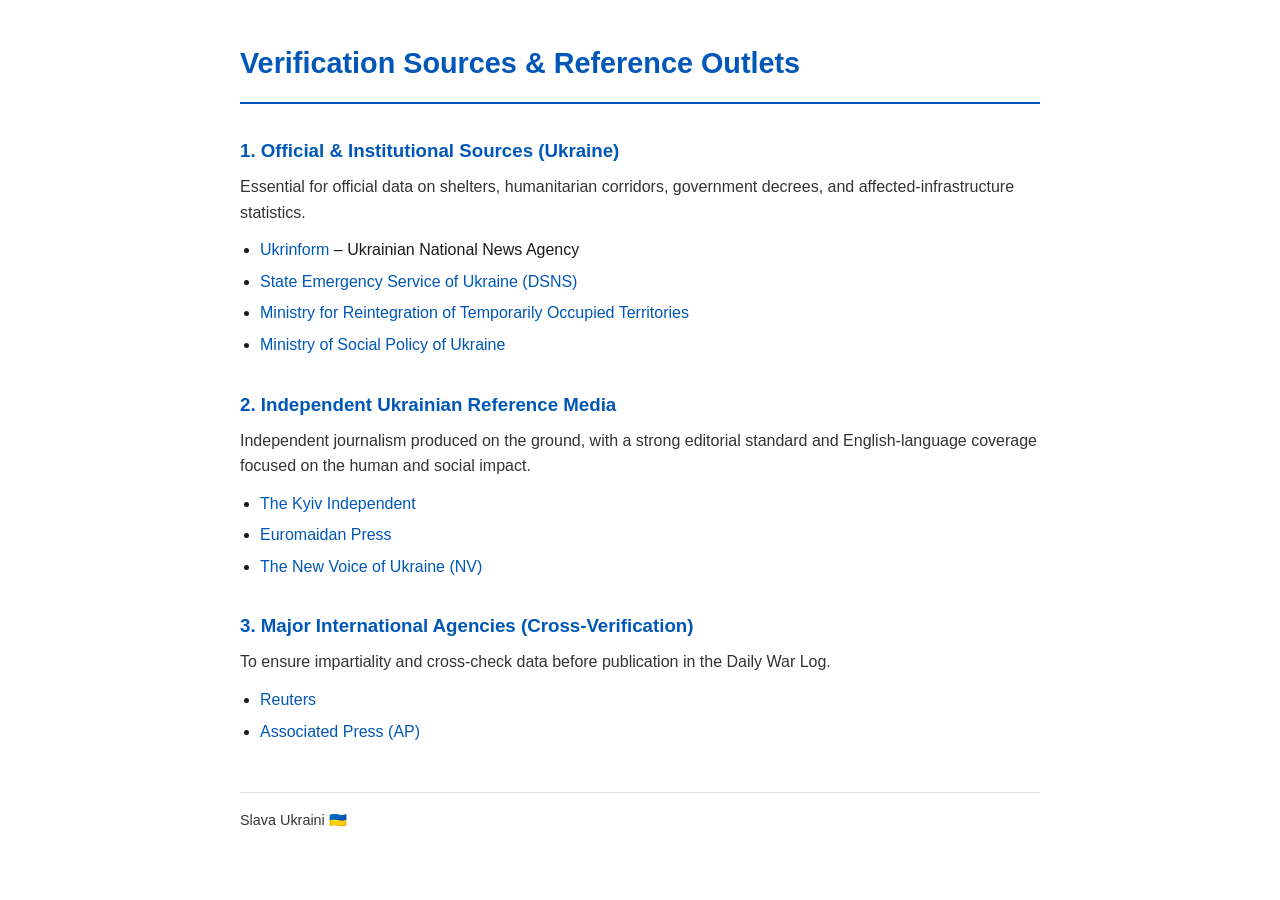
==== fonteswarlog.html @ dfb171c4 "Add files via upload" ====
<!DOCTYPE html>
<html lang="en">
<head>
  <meta charset="UTF-8">
  <meta name="viewport" content="width=device-width, initial-scale=1.0">
  <title>Verification Sources &amp; Reference Outlets</title>
  <style>
    body {
      font-family: 'Liberation Sans', Arial, sans-serif;
      line-height: 1.6;
      color: #1a1a1a;
      background-color: #ffffff;
      margin: 0;
      padding: 0;
    }
    .container {
      max-width: 800px;
      margin: 0 auto;
      padding: 40px 24px;
    }
    header {
      border-bottom: 2px solid #0057b7;
      padding-bottom: 16px;
      margin-bottom: 32px;
    }
    header h1 {
      margin: 0;
      font-size: 1.8rem;
      color: #0057b7;
    }
    h3 {
      color: #0057b7;
      margin-top: 32px;
      margin-bottom: 8px;
    }
    p {
      margin: 0 0 12px;
      color: #333;
    }
    ul {
      margin: 0 0 16px;
      padding-left: 20px;
    }
    li {
      margin-bottom: 6px;
    }
    a {
      color: #0057b7;
      text-decoration: none;
    }
    a:hover {
      text-decoration: underline;
    }
    footer {
      margin-top: 48px;
      padding-top: 16px;
      border-top: 1px solid #ddd;
      font-size: 0.9rem;
      color: #666;
    }
  </style>
</head>
<body>
  <div class="container">
    <header>
      <h1>Verification Sources &amp; Reference Outlets</h1>
    </header>

    <main>
      <h3>1. Official &amp; Institutional Sources (Ukraine)</h3>
      <p>Essential for official data on shelters, humanitarian corridors, government decrees, and affected-infrastructure statistics.</p>
      <ul>
        <li><a href="https://www.ukrinform.net/" target="_blank" rel="noopener">Ukrinform</a> – Ukrainian National News Agency</li>
        <li><a href="https://www.dsns.gov.ua/en/" target="_blank" rel="noopener">State Emergency Service of Ukraine (DSNS)</a></li>
        <li><a href="https://minre.gov.ua/" target="_blank" rel="noopener">Ministry for Reintegration of Temporarily Occupied Territories</a></li>
        <li><a href="https://www.msp.gov.ua/" target="_blank" rel="noopener">Ministry of Social Policy of Ukraine</a></li>
      </ul>

      <h3>2. Independent Ukrainian Reference Media</h3>
      <p>Independent journalism produced on the ground, with a strong editorial standard and English-language coverage focused on the human and social impact.</p>
      <ul>
        <li><a href="https://kyivindependent.com/" target="_blank" rel="noopener">The Kyiv Independent</a></li>
        <li><a href="https://euromaidanpress.com/" target="_blank" rel="noopener">Euromaidan Press</a></li>
        <li><a href="https://newvoice.in.ua/" target="_blank" rel="noopener">The New Voice of Ukraine (NV)</a></li>
      </ul>

      <h3>3. Major International Agencies (Cross-Verification)</h3>
      <p>To ensure impartiality and cross-check data before publication in the Daily War Log.</p>
      <ul>
        <li><a href="https://www.reuters.com/" target="_blank" rel="noopener">Reuters</a></li>
        <li><a href="https://apnews.com/" target="_blank" rel="noopener">Associated Press (AP)</a></li>
      </ul>
    </main>

    <footer>
      <p>Slava Ukraini 🇺🇦</p>
    </footer>
  </div>
</body>
</html>
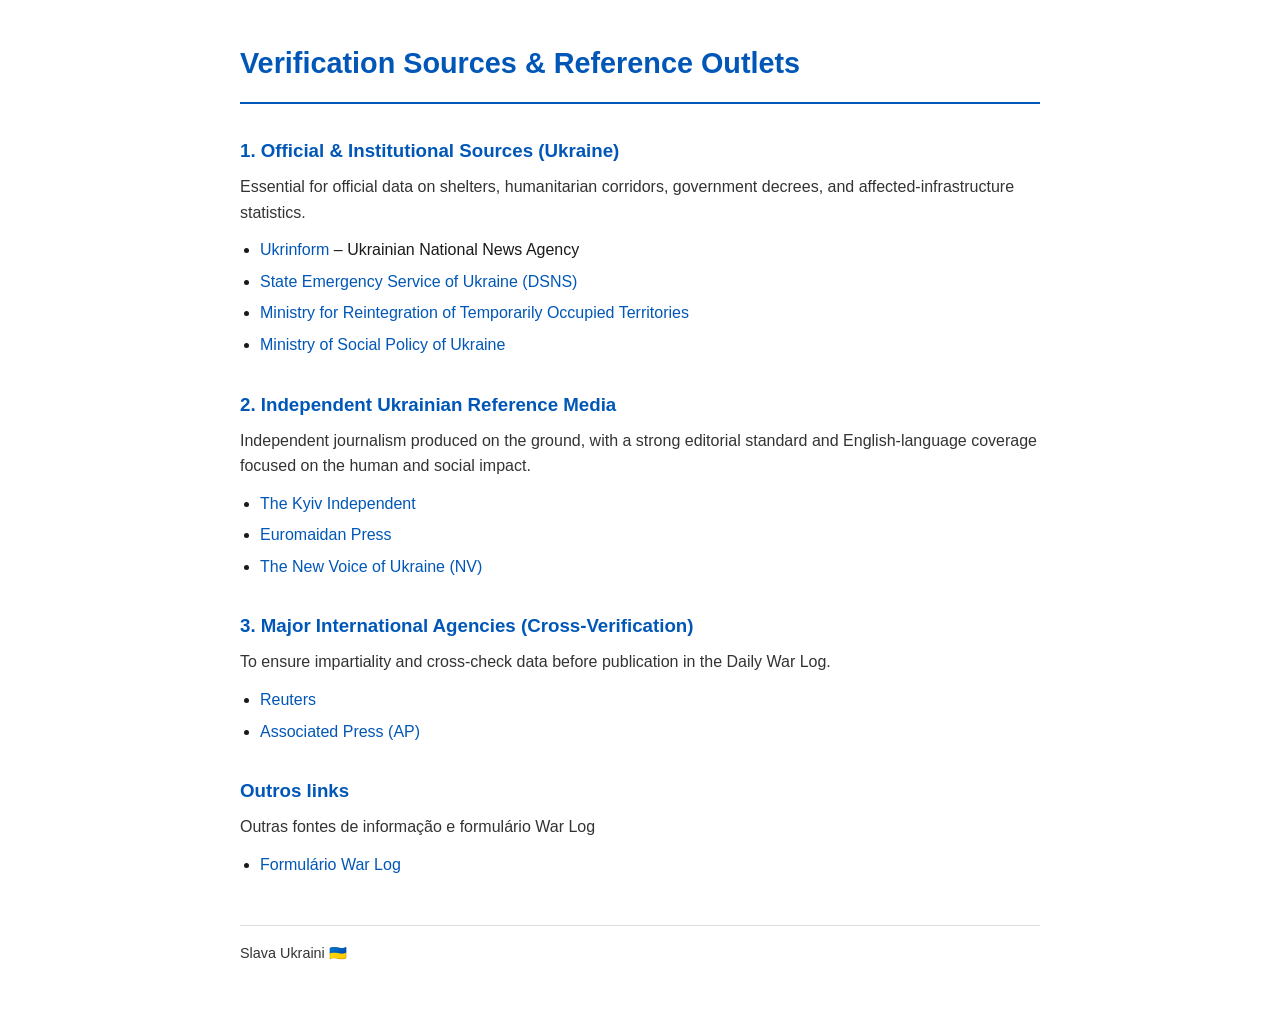
==== commit 0ea42c72: "Enhance fonteswarlog.html with new links Added additional links and information about War Log." ====
--- a/fonteswarlog.html
+++ b/fonteswarlog.html
@@ -90,6 +90,12 @@
         <li><a href="https://www.reuters.com/" target="_blank" rel="noopener">Reuters</a></li>
         <li><a href="https://apnews.com/" target="_blank" rel="noopener">Associated Press (AP)</a></li>
       </ul>
+      
+      <h3>Outros links</h3>
+      <p>Outras fontes de informação e formulário War Log</p>
+      <ul>
+        <li><a href="https://baserow.io/form/0LT2xGdigbDU7RGqv_q8cOJkn9Cuvk3bZZdnp9_mvkI" target="_blank" rel="noopener">Formulário War Log</a></li>
+      </ul>
     </main>
 
     <footer>
@@ -97,4 +103,4 @@
     </footer>
   </div>
 </body>
-</html>+</html>
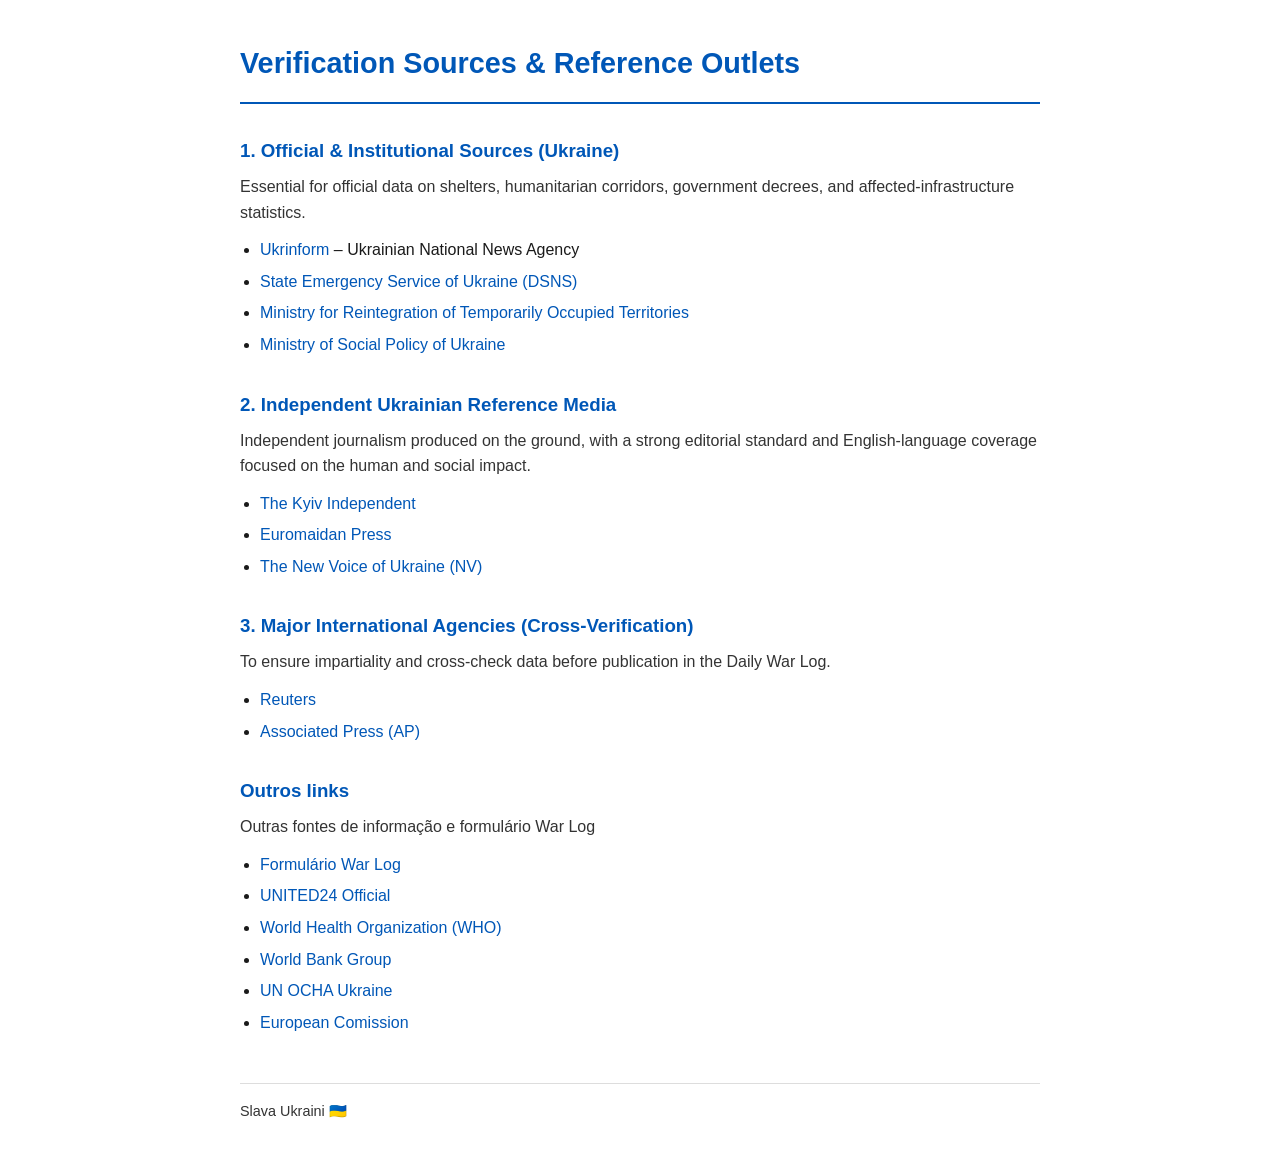
==== commit aafd9f39: "Add additional resource links to fonteswarlog.html" ====
--- a/fonteswarlog.html
+++ b/fonteswarlog.html
@@ -95,6 +95,11 @@
       <p>Outras fontes de informação e formulário War Log</p>
       <ul>
         <li><a href="https://baserow.io/form/0LT2xGdigbDU7RGqv_q8cOJkn9Cuvk3bZZdnp9_mvkI" target="_blank" rel="noopener">Formulário War Log</a></li>
+        <li><a href="https://u24.gov.ua" target="_blank" rel="noopener">UNITED24 Official</a></li>
+        <li><a href="https://www.who.int/emergencies" target="_blank" rel="noopener">World Health Organization (WHO)</a></li>
+        <li><a href="https://www.woldbank.org" target="_blank" rel="noopener">World Bank Group</a></li>
+        <li><a href="https://www.unocha.org/ukraine" target="_blank" rel="noopener">UN OCHA Ukraine</a></li>
+        <li><a href="https://civil-protection-humanitarian-aid.ec.europa.eu" target="_blank" rel="noopener">European Comission</a></li>
       </ul>
     </main>
 
